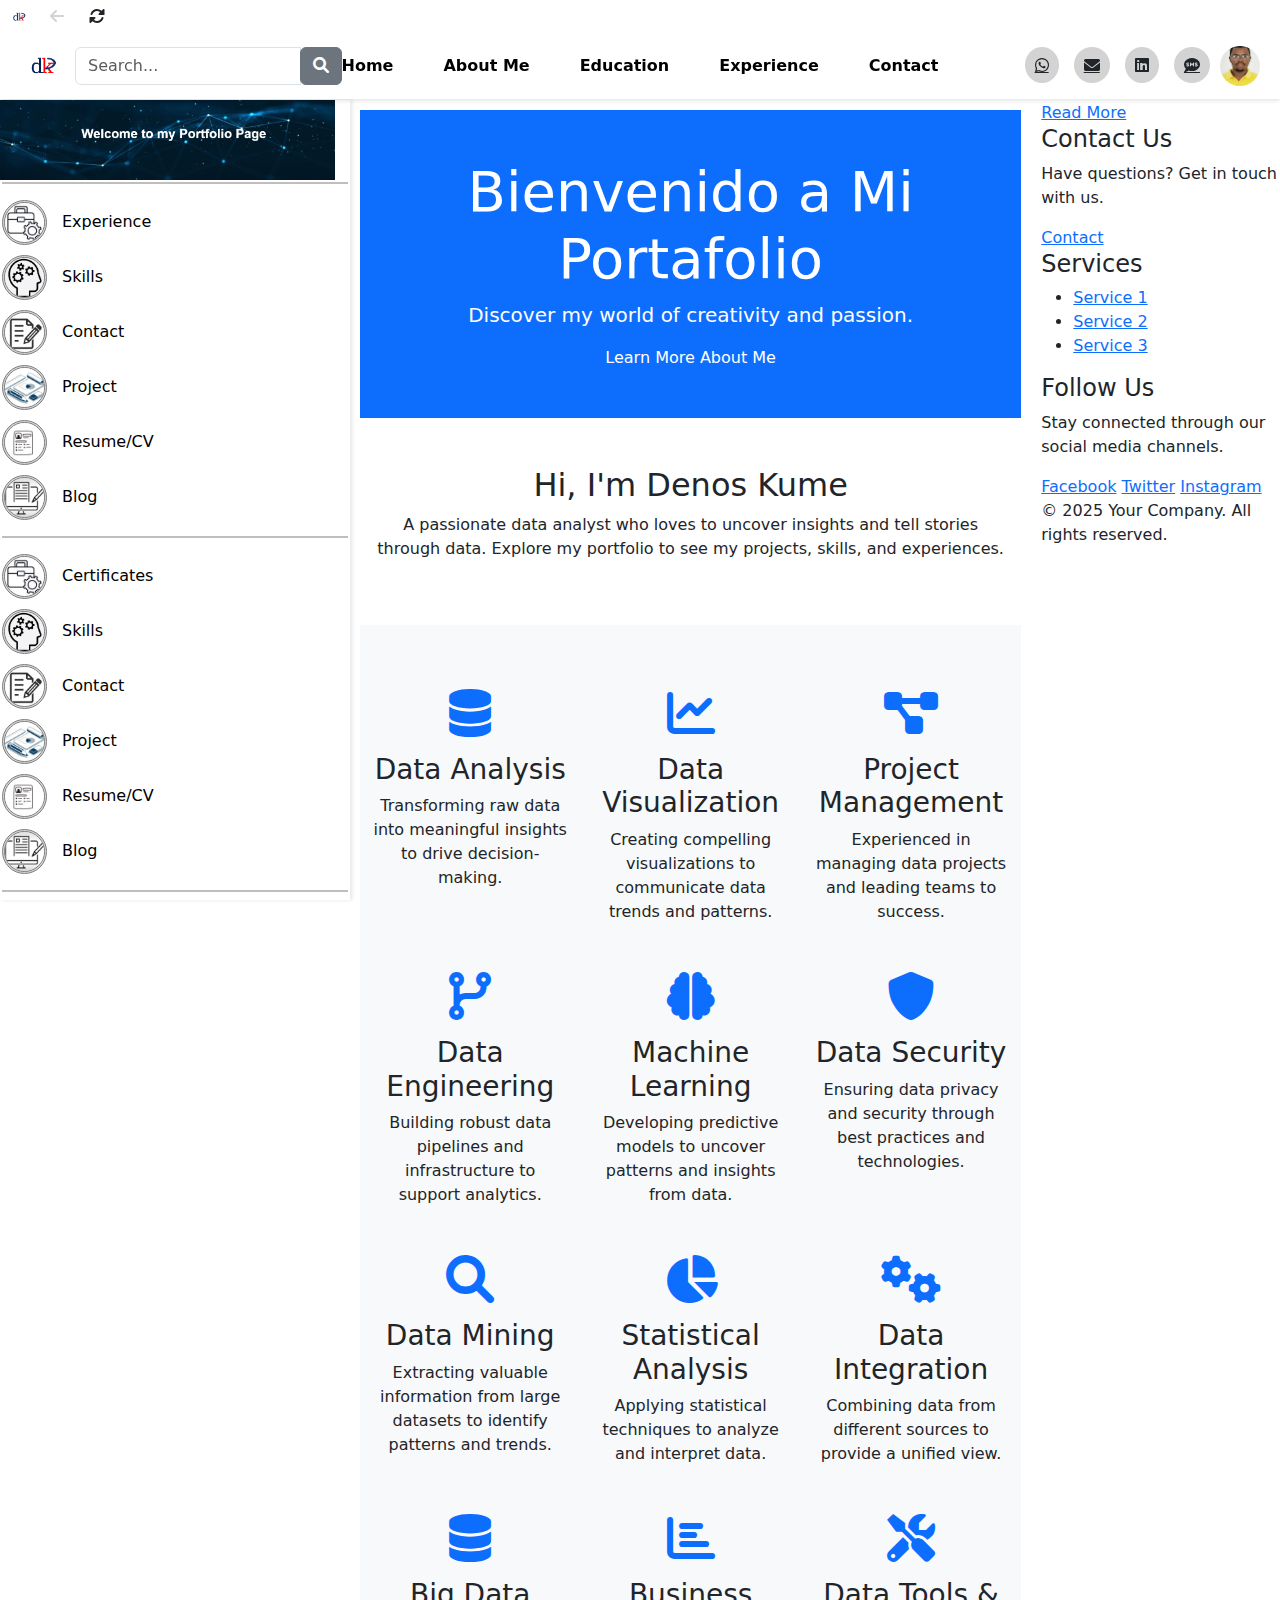
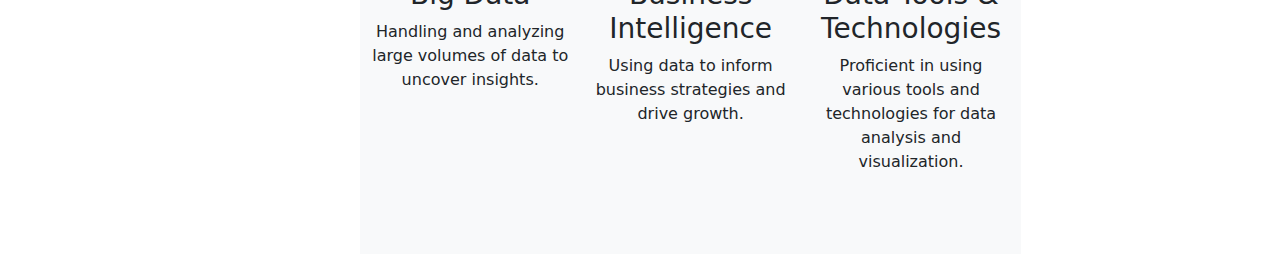
==== index.html @ 3d6cff97 "Update index.html" ====
<!DOCTYPE html>
<html lang="en">
<head>
    <meta charset="UTF-8">
    <meta name="viewport" content="width=device-width, initial-scale=1.0">
    <title>dedoole.com</title>
      <link rel="stylesheet" href="css/style.css">   
    <link href="https://cdn.jsdelivr.net/npm/bootstrap@5.3.0/dist/css/bootstrap.min.css" rel="stylesheet">
    <link href="https://cdnjs.cloudflare.com/ajax/libs/font-awesome/6.0.0-beta3/css/all.min.css" rel="stylesheet">
    <script src="https://cdn.jsdelivr.net/npm/bootstrap@5.3.0/dist/js/bootstrap.bundle.min.js"></script>
    <script src="https://code.jquery.com/jquery-3.5.1.min.js"></script>
    <script src="js/script.js" defer></script>
</head>
<body>
    <header>
        <div class="header-top">
            <img src="images/headerlogo.png" alt="Small Logo" height="20" class="hsmall-logo">
            <div class="icn">
                <i class="fas fa-arrow-left"></i>
                <i class="fas fa-sync-alt"></i>
            </div>
        </div>
        <div class="header-bottom">
            <div class="left">
                <img src="images/headerlogo.png" alt="Medium Logo" height="50" class="hmedium-logo">
                <div class="search-container ml-3">
                    <div class="input-group has-search">
                        <input type="text" class="form-control" placeholder="Search...">
                        <div class="input-group-append">
                            <button class="btn btn-secondary" type="button">
                                <i class="fa fa-search"></i>
                            </button>
                        </div>
                    </div>
                </div>
            </div>
            <div class="hbottom-nav">
               
                <a class="nav-link" href="html/home.html">Home</a>
                <a class="nav-link" href="html/about.html">About Me</a>
                <a class="nav-link" href="html/education">Education</a>
                <a class="nav-link" href="html/experience">Experience</a>
                <a class="nav-link" href="html/contact">Contact</a>
                
            </div>
            <div class="right social-icons">
                <a href="https://wa.me/your-number" class="fab fa-whatsapp"></a>
                <a href="mailto:your-email@gmail.com" class="fas fa-envelope"></a>
                <a href="https://www.linkedin.com/in/your-profile" class="fab fa-linkedin"></a>
                <a href="sms:your-number" class="fas fa-sms"></a>
                <img src="images/photo.jpg" alt="Profile Photo" height="30" class="hprofile-photo">
            </div>
        </div>
    </header>
    <nav>
        
        <div class="nav-banner"> 
            <h2>Banner Section</h2> 
            <img src="images/banner.png" alt="Banner Image" style="width: 100%; height: auto;"> 
        </div>

   <div class="nav-content">
    <hr style="height: 2px; background-color: black; margin 0 5px"> 
    <a class="nav-link" href="html/experience"><img src="images/experience-icon.png" alt="Experience Icon">Experience</a> 
    <a class="nav-link" href="html/skill.html"><img src="images/skills-icon.png" alt="Skills Icon">Skills</a> 
    <a class="nav-link" href="html/contactinfo.html"><img src="images/contact-icon.png" alt="Contact Icon">Contact</a> 
    <a class="nav-link" href="html/project.html"><img src="images/project-icon.png" alt="Project Icon">Project</a> 
    <a class="nav-link" href="html/resume.html"><img src="images/resume-icon.png" alt="Resume Icon">Resume/CV</a> 
    <a class="nav-link" href="html/blog.html"><img src="images/blog-icon.png" alt="Blog Icon">Blog</a> 
    <hr style="height: 2px; background-color: black"> 
     <a class="nav-link" href="html/certificate.html"><img src="images/experience-icon.png" alt="Experience Icon">Certificates</a> 
    <a class="nav-link" href="#"><img src="images/skills-icon.png" alt="Skills Icon">Skills</a> 
    <a class="nav-link" href="#"><img src="images/contact-icon.png" alt="Contact Icon">Contact</a> 
    <a class="nav-link" href="#"><img src="images/project-icon.png" alt="Project Icon">Project</a> 
    <a class="nav-link" href="#"><img src="images/resume-icon.png" alt="Resume Icon">Resume/CV</a> 
    <a class="nav-link" href="#"><img src="images/blog-icon.png" alt="Blog Icon">Blog</a> 
    <hr style="height: 2px; background-color: black">
    <a class="nav-link" href="#"><img src="images/experience-icon.png" alt="Experience Icon">Experience</a> 
    <a class="nav-link" href="#"><img src="images/skills-icon.png" alt="Skills Icon">Skills</a> 
    <a class="nav-link" href="#"><img src="images/contact-icon.png" alt="Contact Icon">Contact</a> 
    <a class="nav-link" href="#"><img src="images/project-icon.png" alt="Project Icon">Project</a> 
    <a class="nav-link" href="#"><img src="images/resume-icon.png" alt="Resume Icon">Resume/CV</a> 
    <a class="nav-link" href="#"><img src="images/blog-icon.png" alt="Blog Icon">Blog</a> 
    <hr style="height: 2px; background-color: black; margin: 5px 0">
       <div class="tcs">
         <a class="nav-link" href="html/privacy.html"><img src="images/resume-icon.png" alt="Resume Icon">Privacy</a> 
         <a class="nav-link" href="#"><img src="images/blog-icon.png" alt="Blog Icon">Terms & conditions</a>    
       </div>
   </div>
    </nav>
    <main>
        <h1>Welcome to My Website</h1>
        <p>This is where the dynamic content will be loaded.</p>
    </main>


<footer>
  <div class="footer-container">
    <div class="footer-section">
      <h4>About Us</h4>
      <p>Learn more about our company and our mission.</p>
      <a href="/about">Read More</a>
    </div>
    <div class="footer-section">
      <h4>Contact Us</h4>
      <p>Have questions? Get in touch with us.</p>
      <a href="/contact">Contact</a>
    </div>
    <div class="footer-section">
      <h4>Services</h4>
      <ul>
        <li><a href="/services/service1">Service 1</a></li>
        <li><a href="/services/service2">Service 2</a></li>
        <li><a href="/services/service3">Service 3</a></li>
      </ul>
    </div>
    <div class="footer-section">
      <h4>Follow Us</h4>
      <p>Stay connected through our social media channels.</p>
      <a href="https://facebook.com">Facebook</a>
      <a href="https://twitter.com">Twitter</a>
      <a href="https://instagram.com">Instagram</a>
    </div>
  </div>
  <div class="footer-bottom">
    <p>&copy; 2025 Your Company. All rights reserved.</p>
  </div>
</footer>

</body>
</html>
---- css/style.css ----
body {
            display: flex;
            margin: 0;
            font-family: Arial, sans-serif;
            background-color: lightgrey;
        }
        header {
            position: fixed;
            width: 100%;
            height: 99px;
            background-color: white;
            box-shadow: 0 2px 4px rgba(0, 0, 0, 0.1);
            z-index: 1000;
        }
        .header-top {
            display: flex;
            align-items: center;
            justify-content: space-between;
            padding:  5px 5px 0 0;
        }

        .header-bottom{
            display: flex;
            align-items: center;
            justify-content: space-between;
            padding:  5px 5px 10 5;
            margin-top: 15px;


        }
        .header-top {
            justify-content: flex-start;

        }

        .header-top i:first-child { 
            margin-right: 20px; 
            color: lightgrey;
        }

        .header-bottom {
            justify-content: center;
        }
        .header-bottom .left, .header-bottom .right {
            position: absolute;
        }
        .header-bottom .left {
            left: 25px;
            display: flex;
            align-items: center;
        }
        .header-bottom .right {
            right: 20px;
        }
        .header-bottom a {
            margin: 0 10px;
        }

        .hbottom-nav {
            display: flex;
            align-items: center;
        }


        .hbottom-nav a {

            color: black; 
            text-decoration: none; 
            margin: 0 10px; 
            font-weight: bold; 
            background-color: white; 
            padding: 10px 15px; 
            border-radius: 50px; 
            position: relative;
            overflow: hidden;


        }
        
        .hbottom-nav a:hover {
            color: white;
            background-color: lightgray; 
            
        }

        nav {
            position: fixed;
            top: 100px;
            left: 0;
            width: 350px;
            height: calc(100% - 100px);
            background-color: white;
            color: black;
            padding: 2px;
            box-shadow: 2px 0 4px rgba(0, 0, 0, 0.1);
            overflow-y: auto;
            
        }

        .nav-banner { 
            position: fixed; 
            top: 54px; 
            left: 0; 
            width: 350px; 
            color: white; 
            padding: 0 15px 0 0; 
            z-index: 1001; /* Fixed banner section */ 

        }

        .nav-content { 
            margin-top: 80px; 
            
        }

        nav a {
            color: black;
            text-decoration: none;
            display: block;
            margin: 0 0 10px  ;
        }

        nav a img { 
            color: inherit;
            margin-right: 15px; 
            width: 45px; 
            height: 45px; 
            object-fit: cover; 
            border-radius: 50px;
            border: 3px double grey;
            background-color: lightgrey;
        }


        nav a:hover, nav a img:hover {
            background-color: lightgrey;
        }


        main {
            
            margin-top: 90px;
            margin-left: 340px;
            padding: 20px;
            flex-grow: 1;
        }
        .social-icons a {
            color: inherit;
            margin: 0 5px;
            background-color: lightgrey; 
            border-radius: 50%; 
            padding: 10px; 
            display: inline-block;
        }
        .hsmall-logo { 
            border-radius: 50%; 
            width: 20px; 
            height: 20px; 
            object-fit: cover; 
            margin-right: 20px;
            margin-left: 10px;
        } 

        .hmedium-logo { 
            border-radius: 50%; 
            width: 40px; 
            height: 40px; 
            object-fit: cover; 
            margin-right: 10px;
        } 

        .hprofile-photo { 
            border-radius: 50%; 
            width: 40px; 
            height: 40px; 
            object-fit: cover;

        }


/* ABOUTB STYLE TEST1 * /
 
.about-banner {
    top: 0 px;
    width: 100%;
    height: 100px;
   /* background-image: url('banner.png'); /* Replace with the URL of the banner image */
    background-size: cover;
    background-position: center;
    background-color: blue;
    position: relative;
    z-index: 500; 
}
.about-photo {
    width: 100px;
    height: 100px;
    border-radius: 50%;
    border: 2px solid white;
    position: absolute;
    bottom: -75px;
    left: 20px;
    background-image: url([data-uri]); 
    background-size: cover;
    background-position: center;
}
.about-content {
    display: flex;
    padding: 20px;
    gap: 20px; /* Added space between the containers */
    margin-top: 10px;
}
.aboutleft-container {
    flex: 1;
    padding: 20px; 
    margin-right: -25px;
    box-sizing: border-box;
    border-radius: 10px 0 10px 10px;
    border: 2px solid white; /* Changed border to white */
    background-color: #f3f5f5; /* Set background color to white */
}
.aboutright-container {
    flex: 1;
    padding: 20px;
    margin-left: -25px;
    box-sizing: border-box;
    border-radius: 0 10px 10px 10px;
    border: 2px solid white; /* Changed border to white */
    background-color: #f3f5f5; /* Set background color to white */
}
.aboutcontact-info {
    display: flex;
    justify-content: space-between;
}
.aboutcontact-info span {
    margin-right: 10px; /* Added margin between spans */
}

/* END OF ABOUTB STYLE TEST1 * /




/* Start Experience Section style */

.experience-container { 
    max-width: 100%; 
    width: 100%; 
    display: flex; 
    gap: 20px; 
    padding: 2px; 
    justify-content: center; /* Center horizontally */
    align-items: center; /* Center vertically */
}

.experience-section {
    width: 100%;
    background-color: white; /* White background for experience section */ 
    color: black; /* Text color for better contrast */ 
    padding: 20px;
    border-radius: 10px;
}

.company-logo {
    float: left;
    margin-right: 20px;
    width: 50px; /* Fixed width */
    height: 50px; /* Fixed height */
    border-radius: 5px; /* Rounded corners */
    object-fit: cover; /* Ensures the image covers the area */
}

.experience {
    margin-bottom: 20px;
}

.experience h3, .experience p {
    margin: 0; /* Remove margins */
    text-align: justify; /* Justify the text */
}

h2 {
    margin-top: 0px;
    margin-bottom: 20px;
}

.description-line {
    margin-top: 20px;
    margin-left: 70px;
    display: flex;
    text-align: justify;
    justify-content: space-between;
    align-items: center;
}

.description-full {
    display: none;   
}

.see-more {
    color: black; /* Default color */
    cursor: pointer;
}

.see-more:hover {
    color: blue; /* Color on hover */
}
/* End Experience Section style */   


/* Start Resume/CV Style */
.section {
    padding: 0; /* Remove padding to eliminate gaps */
    width: 100%;
}

.top-section {
    max-width: 100%;
    border: 2px solid #ccc;
    background-color: #fff;
    
}

.middle-section {
    border: 2px solid #ccc;
    background-color: #fff;
    margin-top: -1px; /* Ensure no gap between sections */
}

.group-top,
.group-middle,
.group-right {
    padding: 20px 0; /* Remove padding to eliminate gaps */
    border-radius: 0; /* Remove border radius to eliminate gaps */
    background-color: #fff;
}

.group-top h2,
.group-middle h2,
.group-right h2 {
    font-size: 24px;
    margin-bottom: 10px;
    color: #333;
    background-color: #ced4da;
}

.group-top h2:hover, 
.group-middle h2:hover, 
.group-right h2:hover { 
    color:#f8f9fa;
}

.group-top p,
.group-middle ul,
.group-right ul {
    font-size: 16px;
    color: #666;
}

hr {
    border: 0;
    height: 1px;
    background: #ccc;
    margin: 0; /* Remove margin to eliminate gaps */
}

@media (max-width: 768px) {
    .middle-sections .col-md-8, .middle-sections .col-md-4 {
        flex: 0 0 100%;
        max-width: 100%;
    }
}


/* Print Styles */
@media print {
    body * {
        visibility: hidden;
    }

    #cv, #cv * {
        visibility: visible;
    }

    #cv {
        position: absolute;
        left: 0;
        top: 0;
        width: 29.7cm; 
        height: 42cm; 
        padding: 5mm; /* Padding for print */
        box-sizing: border-box;
    }

    .print-button {
        display: none;
    }

    .group-top, .group-middle, .group-right {
        page-break-inside: avoid; 
    }


.group-top h2, 
.group-middle h2, 
.group-right h2 { 
    background-color: #ced4da; 
  } 
}

/* End Resume/CV Style */


/* Start Form Style */
        
        .form-container {
            width:60%;
            /*margin-left: 350px;*/
            border-radius: 30px;
            padding: 15px;
            background-color: white;
            align-items: center;
            
        }
        .form-container h2 {
            text-align: center;
            margin-bottom: 30px;
        }
        .form-group label {
            font-weight: bold;
        }
        .btn-clear {
            background-color: #dc3545;
            border-color: #dc3545;
            color: red;
        }
        .btn-clear:hover {
            background-color: #c82333;
            border-color: #bd2130;
        }
        .btn-send {
            background-color: #28a745;
            border-color: #28a745;
            color: green;
        }
        .btn-send:hover {
            background-color: #218838;
            border-color: #1e7e34;
        }
        .scrolling-text {
            width: 100%;
            overflow: hidden;
            white-space: nowrap;
            box-sizing: border-box;
        }
        .scrolling-text p {
            display: inline-block;
            padding-left: 100%;
            animation: scroll 20s linear infinite;
            background-color: #ced4da; /* Default background color */
       }

@keyframes scroll {
    0% {
        transform: translate(0, 0);
    }
    100% {
        transform: translate(-100%, 0);
    }
}

        }
         
        @keyframes scroll {
            0% {
                transform: translate(0, 0);
            }
            100% {
                transform: translate(-100%, 0);
            }
        }

/* End Form Style */


/* Start Certificate Style */
.certificate-grid {
    display: grid;
    grid-template-columns: repeat(2, 1fr); /* 2x2 grid layout */
    gap: 20px;
}

.certificate {
    background-color: #fff;
    border: 1px solid #ddd;
    border-radius: 5px;
    padding: 20px;
    text-align: center;
    box-shadow: 0 2px 4px rgba(0, 0, 0, 0.1);
}

.certificate img {
    max-width: 100%;
    height: auto;
    border-bottom: 1px solid #ddd;
    margin-bottom: 10px;
}

.certificate h3 {
    margin: 10px 0;
    font-size: 18px;
}

.certificate p {
    margin: 5px 0;
    color: #555;
}

.date-credential-download {
    display: flex;
    justify-content: space-between;
    align-items: center;
    margin-top: 10px;
}

.certificate button {
    background-color: #007bff;
    color: #fff;
    border: none;
    padding: 10px 20px;
    border-radius: 5px;
    cursor: pointer;
}

.certificate button i {
    vertical-align: middle;
}

.certificate button:hover {
    background-color: #0056b3;
}


/* End Certificate Style */


/* Start privacy Style */

.privacy {
    font-family: Arial, sans-serif;
    color: #fff; 
    background-color: #000; 
    padding: 20px;
    border-radius: 8px;
    margin: 20px auto;   
}

.privacy p, .privacy ul {
    margin-bottom: 20px;
}

.privacy ul {
    list-style: disc;
    padding-left: 20px;
}

.privacy a {
    color: #77aaff; /* Lighter color for links */
    text-decoration: none;
}

.privacy a:hover {
    text-decoration: underline;
}

/*End Privacy Style * /
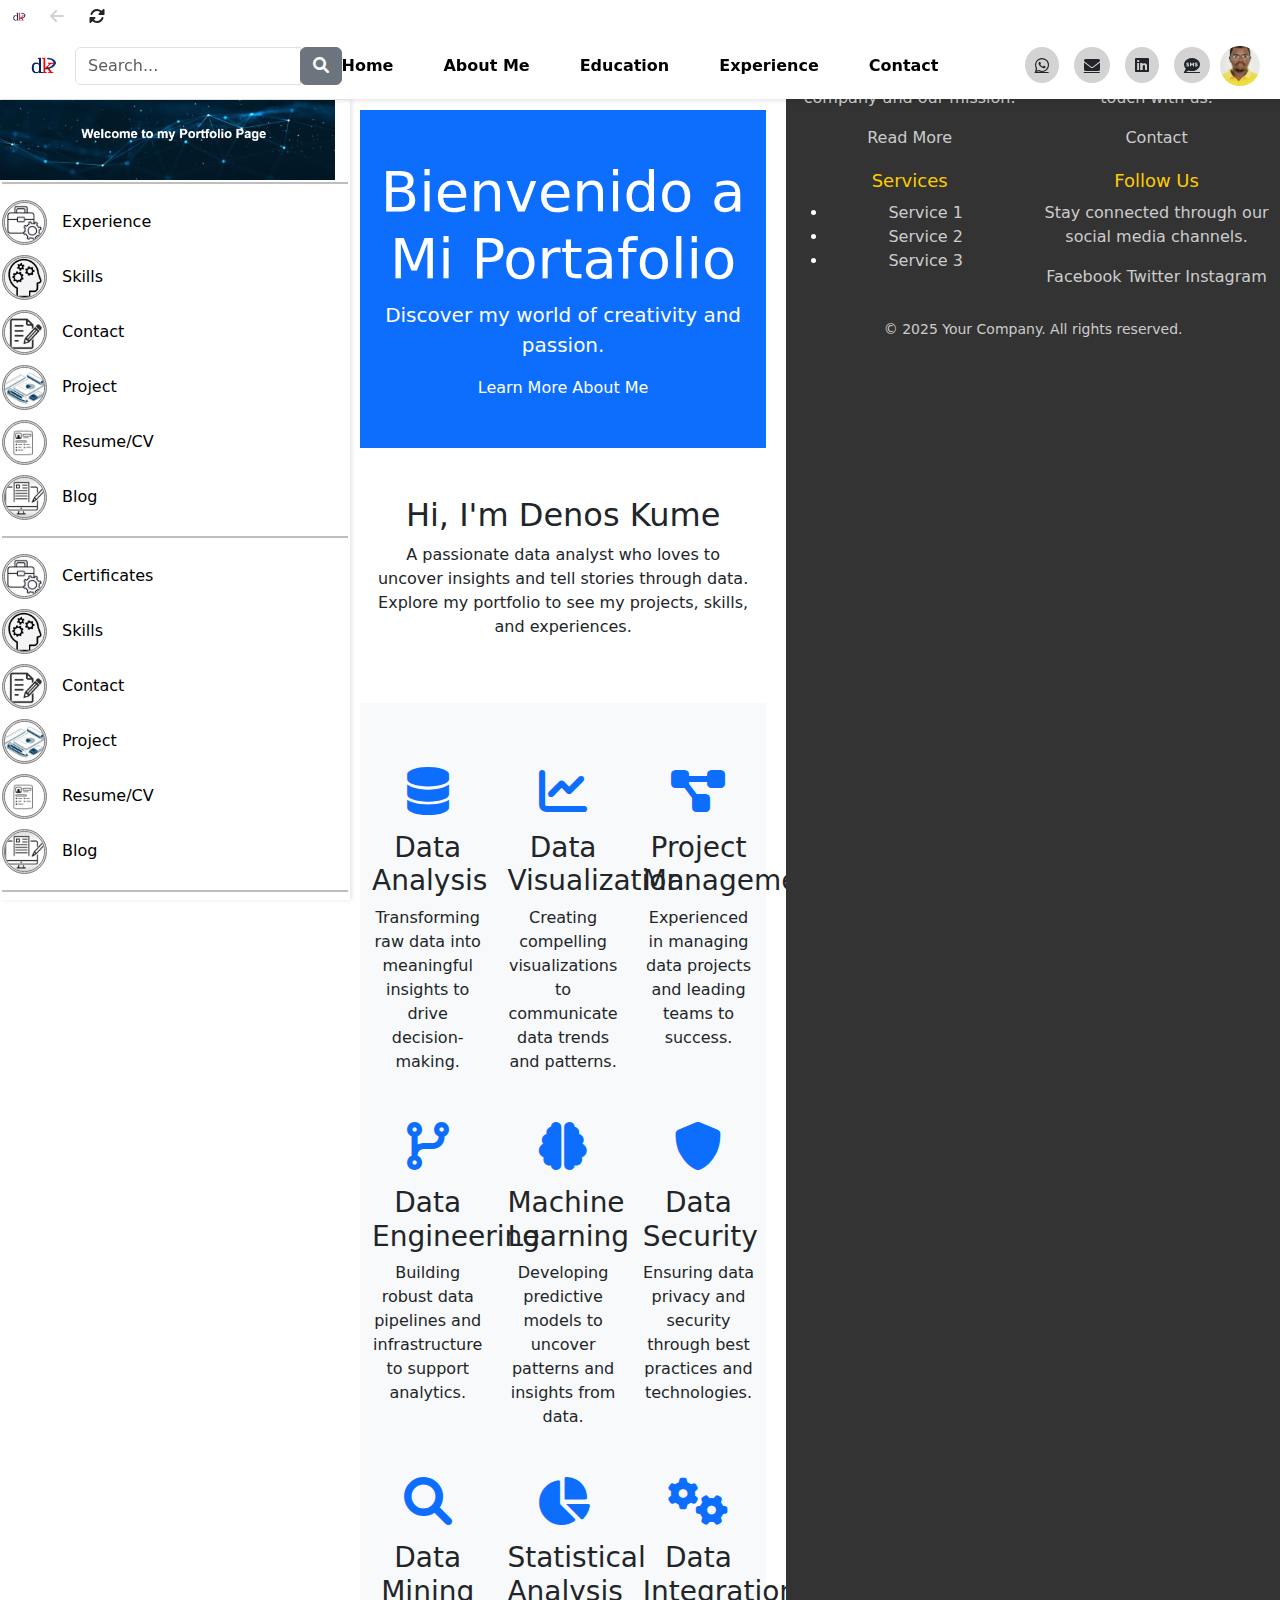
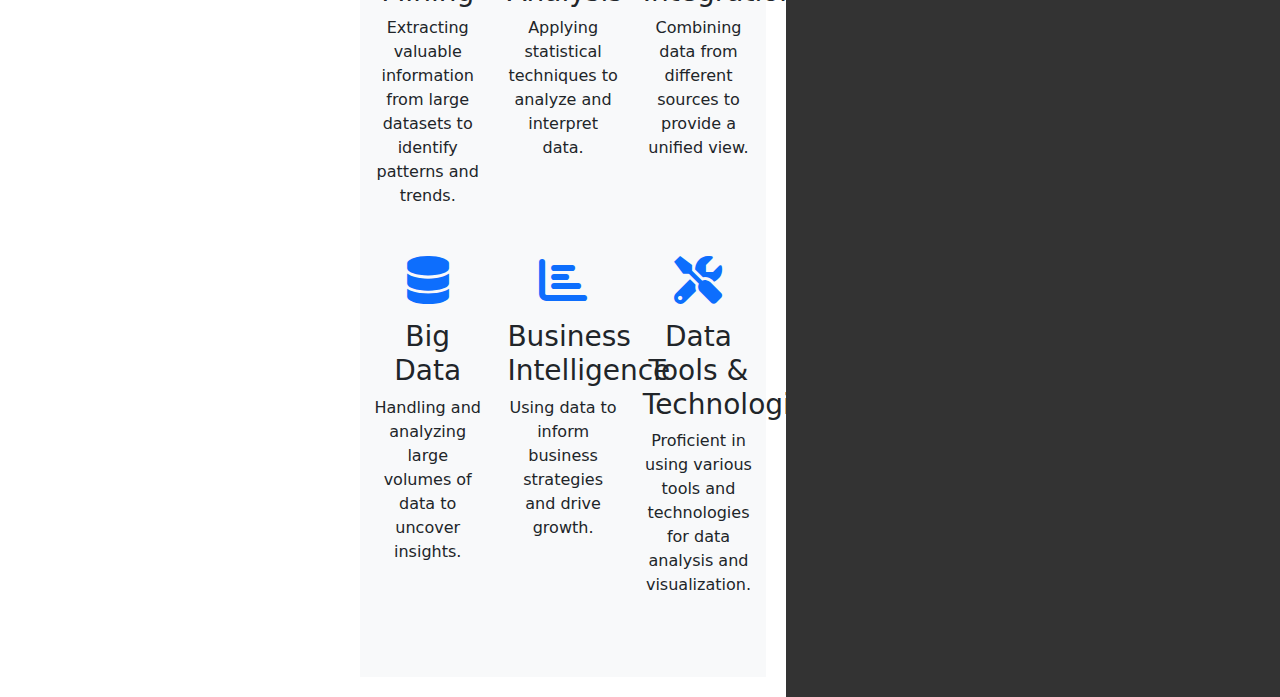
==== commit 4446a6bb: "Update index.html" ====
--- a/index.html
+++ b/index.html
@@ -9,7 +9,7 @@
     <link href="https://cdnjs.cloudflare.com/ajax/libs/font-awesome/6.0.0-beta3/css/all.min.css" rel="stylesheet">
     <script src="https://cdn.jsdelivr.net/npm/bootstrap@5.3.0/dist/js/bootstrap.bundle.min.js"></script>
     <script src="https://code.jquery.com/jquery-3.5.1.min.js"></script>
-    <script src="js/script.js" defer></script>
+   
 </head>
 <body>
     <header>
@@ -126,6 +126,8 @@
     <p>&copy; 2025 Your Company. All rights reserved.</p>
   </div>
 </footer>
-
+    
+ <script src="js/script.js" defer></script>
 </body>
+    
 </html>
--- a/css/style.css
+++ b/css/style.css
@@ -573,3 +573,49 @@
 }
 
 /*End Privacy Style * /
+
+
+
+/*  Start Footer Style */
+
+footer {
+  background-color: #333;
+  color: #fff;
+  padding: 20px 0;
+  text-align: center;
+}
+
+.footer-container {
+  display: flex;
+  justify-content: space-around;
+  flex-wrap: wrap;
+}
+
+.footer-section {
+  flex: 1;
+  margin: 10px;
+  min-width: 200px;
+}
+
+.footer-section h4 {
+  margin-bottom: 10px;
+  font-size: 18px;
+  color: #ffcc00;
+}
+
+.footer-section p, .footer-section a {
+  color: #ccc;
+  text-decoration: none;
+}
+
+.footer-section a:hover {
+  color: #ffcc00;
+}
+
+.footer-bottom {
+  margin-top: 20px;
+  font-size: 14px;
+  color: #ccc;
+}
+
+/* End Footer Style */
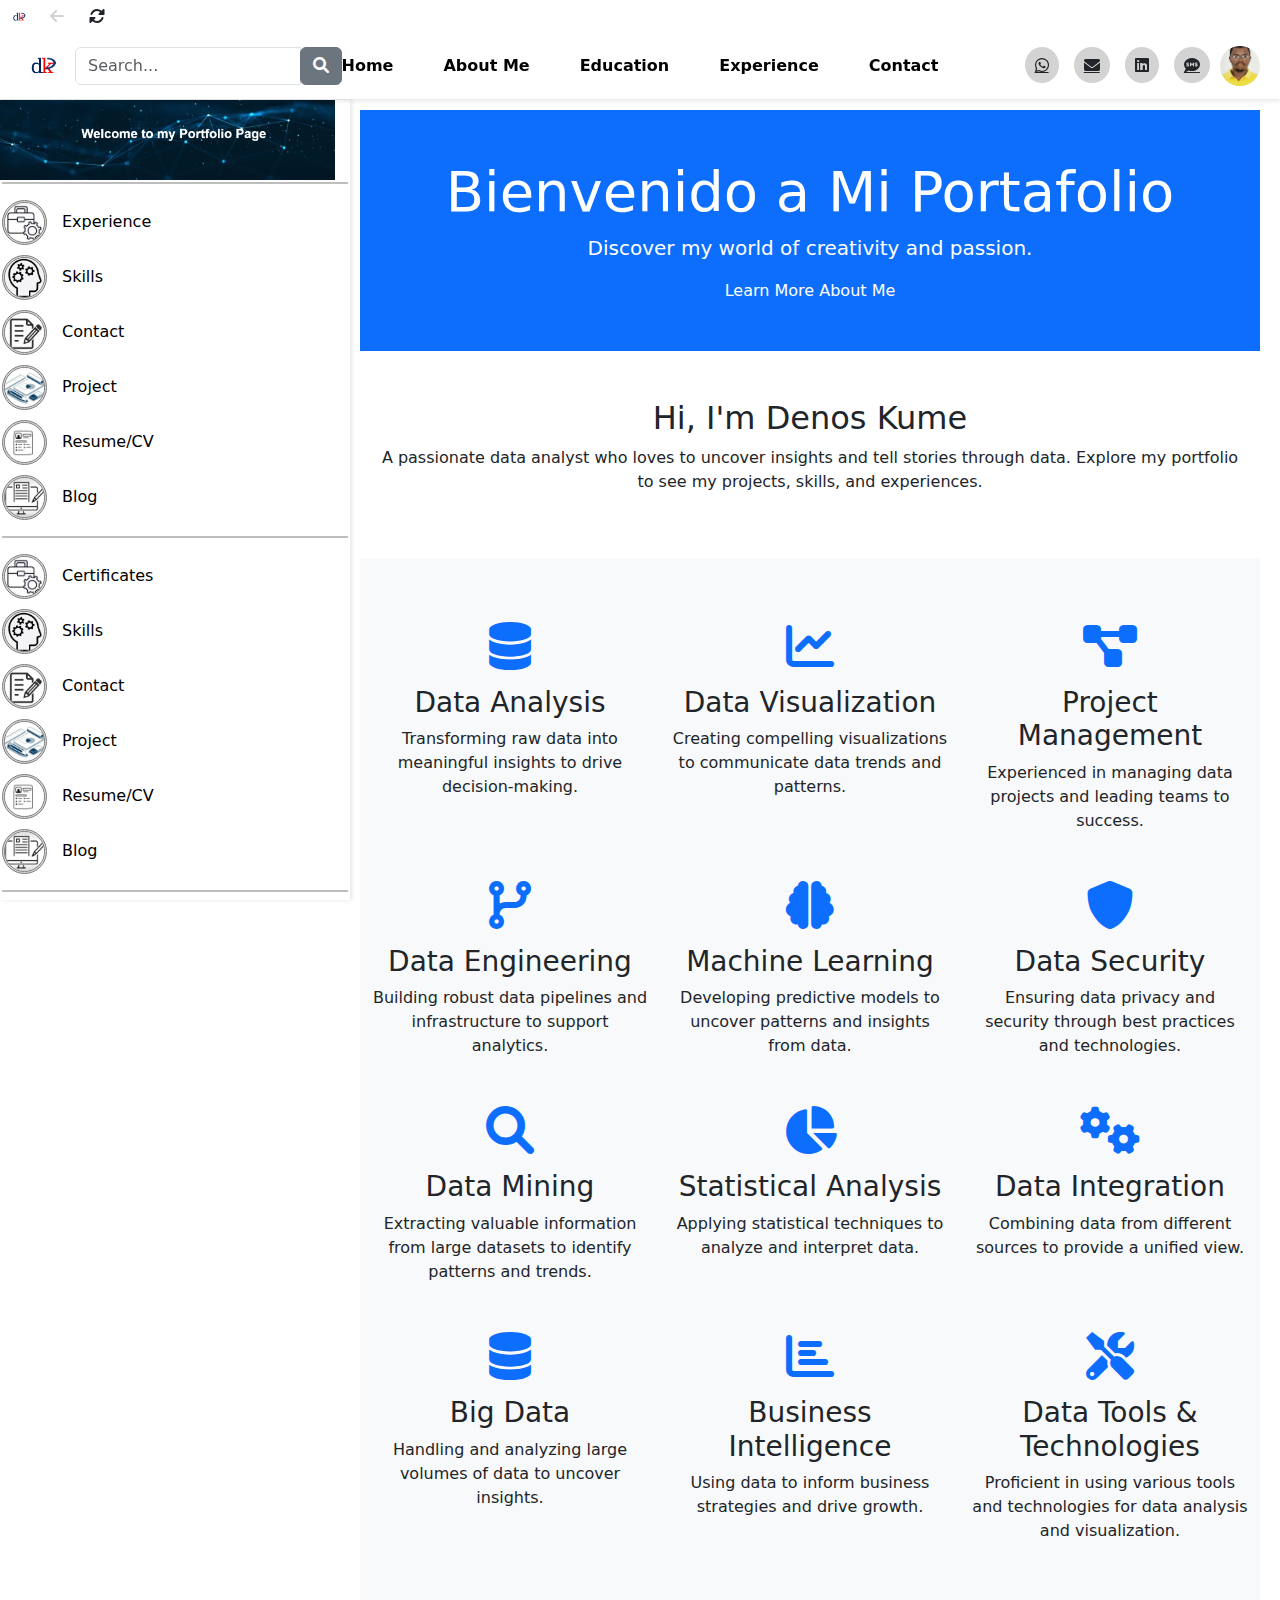
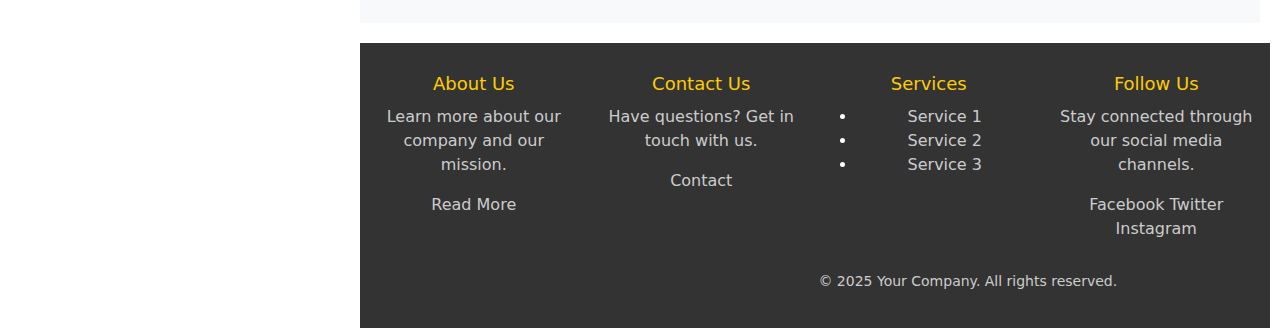
==== commit e7b44aa4: "Update index.html" ====
--- a/index.html
+++ b/index.html
@@ -122,6 +122,7 @@
       <a href="https://instagram.com">Instagram</a>
     </div>
   </div>
+   <hr style="height: 2px; background-color: black; margin: 5px 0">
   <div class="footer-bottom">
     <p>&copy; 2025 Your Company. All rights reserved.</p>
   </div>
--- a/css/style.css
+++ b/css/style.css
@@ -1,8 +1,10 @@
- body {
-            display: flex;
-            margin: 0;
-            font-family: Arial, sans-serif;
-            background-color: lightgrey;
+ body {     
+  display: flex; 
+  flex-direction: column; 
+  margin: 0; 
+  font-family: Arial, sans-serif;
+  background-color: lightgrey; 
+  min-height: 100vh;
         }
         header {
             position: fixed;
@@ -144,6 +146,57 @@
             padding: 20px;
             flex-grow: 1;
         }
+         
+/* Start Footer style */
+footer {
+    background-color: #333;
+    color: #fff;
+    padding: 20px 0;
+    text-align: center;
+    width: calc(100% - 370px);
+    margin-left: 360px;
+    margin-right: 10px;
+    display: flex;
+    justify-content: space-around;
+    flex-wrap: wrap;
+    position: relative;
+    bottom: 0;
+}
+
+.footer-container {
+    display: flex;
+    justify-content: space-around;
+    flex-wrap: wrap;
+}
+
+.footer-section {
+    flex: 1;
+    margin: 10px;
+    min-width: 200px;
+}
+
+.footer-section h4 {
+    margin-bottom: 10px;
+    font-size: 18px;
+    color: #ffcc00;
+}
+
+.footer-section p, .footer-section a {
+    color: #ccc;
+    text-decoration: none;
+}
+
+.footer-section a:hover {
+    color: #ffcc00;
+}
+
+.footer-bottom {
+    margin-top: 20px;
+    font-size: 14px;
+    color: #ccc;
+}
+/* End Footer style */
+
         .social-icons a {
             color: inherit;
             margin: 0 5px;
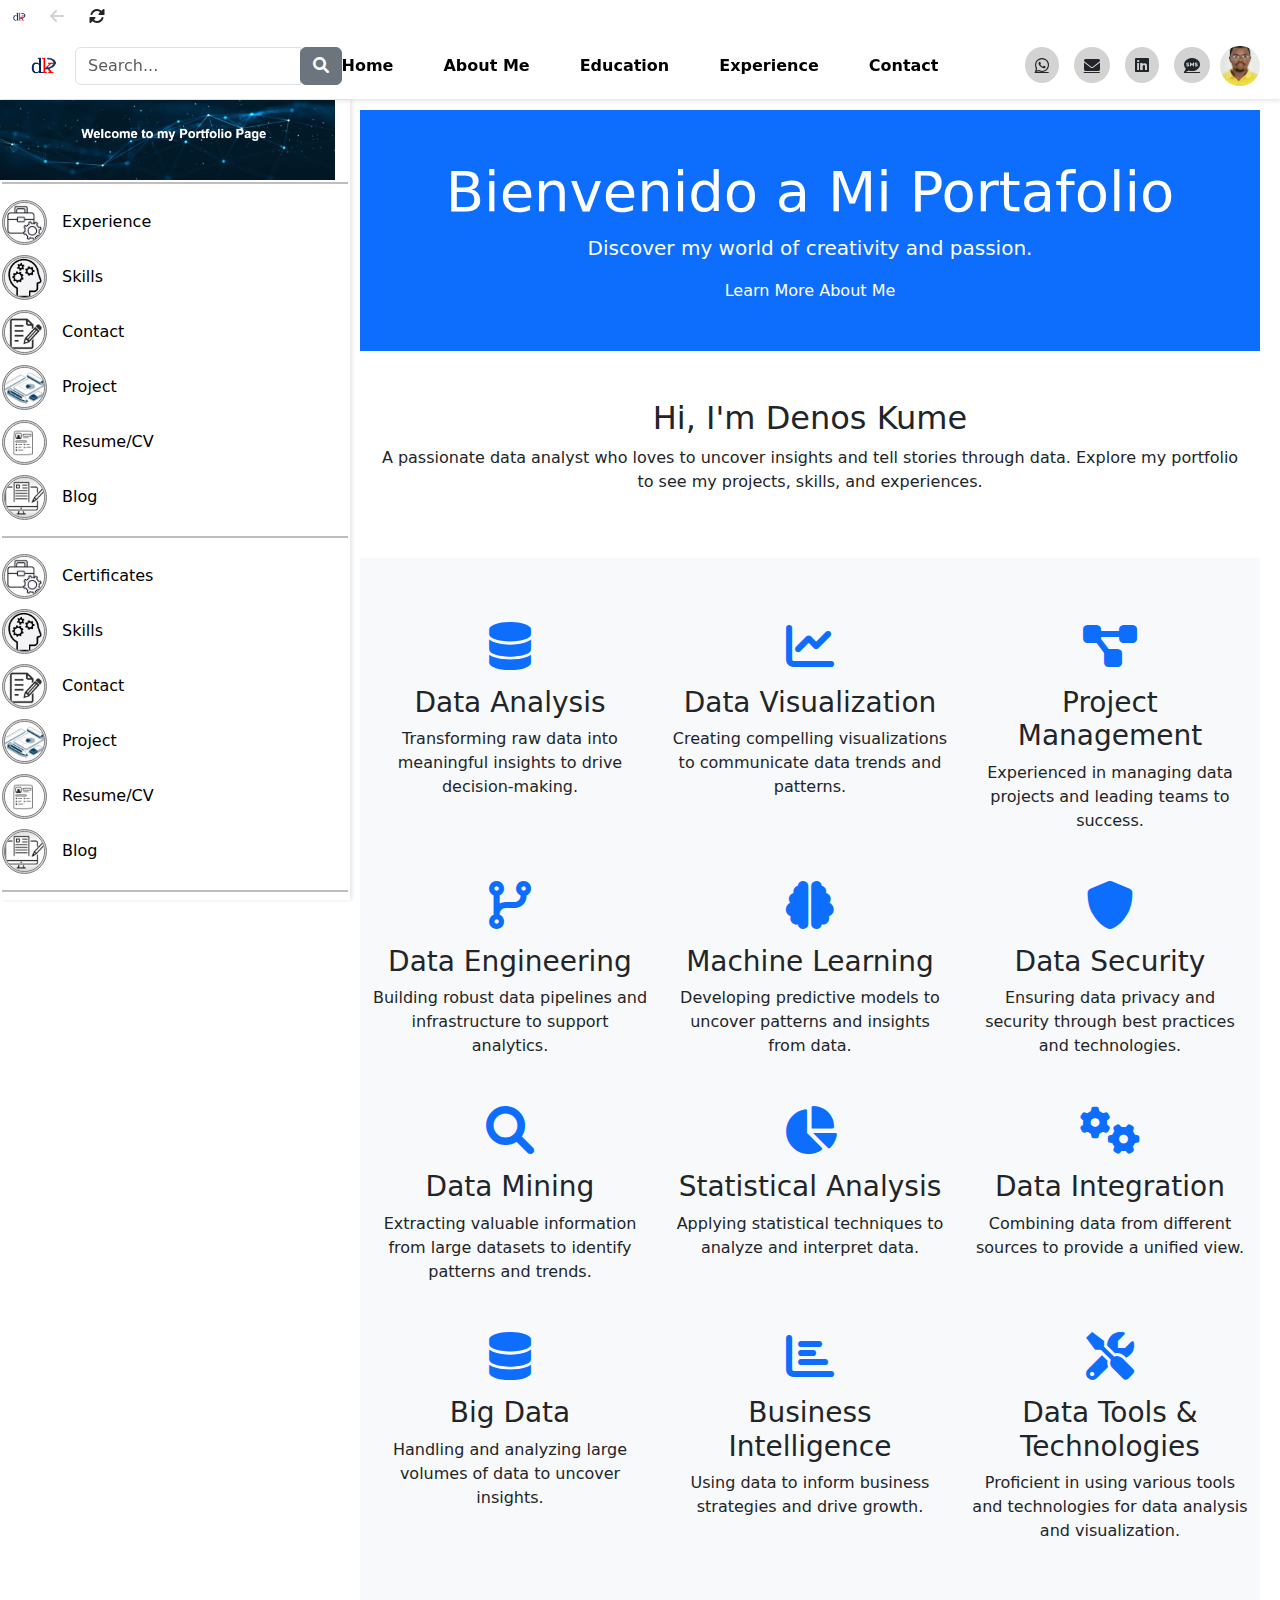
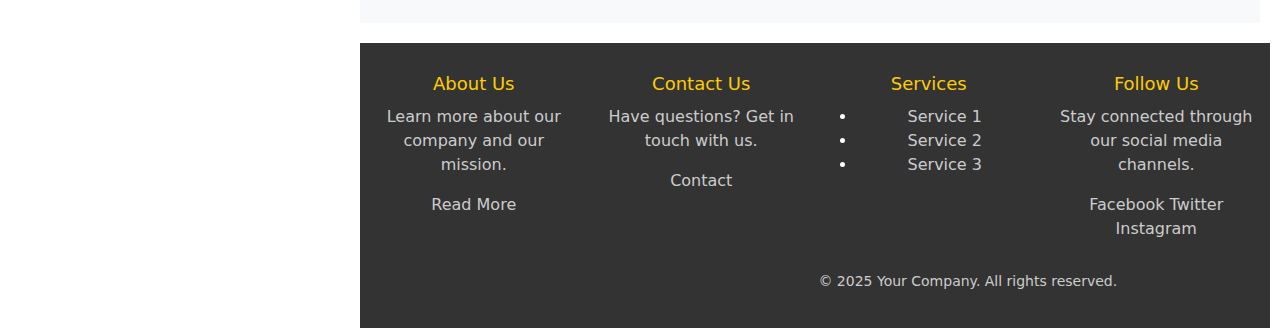
==== commit cf421c9c: "Update index.html" ====
--- a/index.html
+++ b/index.html
@@ -122,7 +122,7 @@
       <a href="https://instagram.com">Instagram</a>
     </div>
   </div>
-   <hr style="height: 2px; background-color: black; margin: 5px 0">
+   <hr style="height: 2px; background-color: white; margin: 5px 0">
   <div class="footer-bottom">
     <p>&copy; 2025 Your Company. All rights reserved.</p>
   </div>
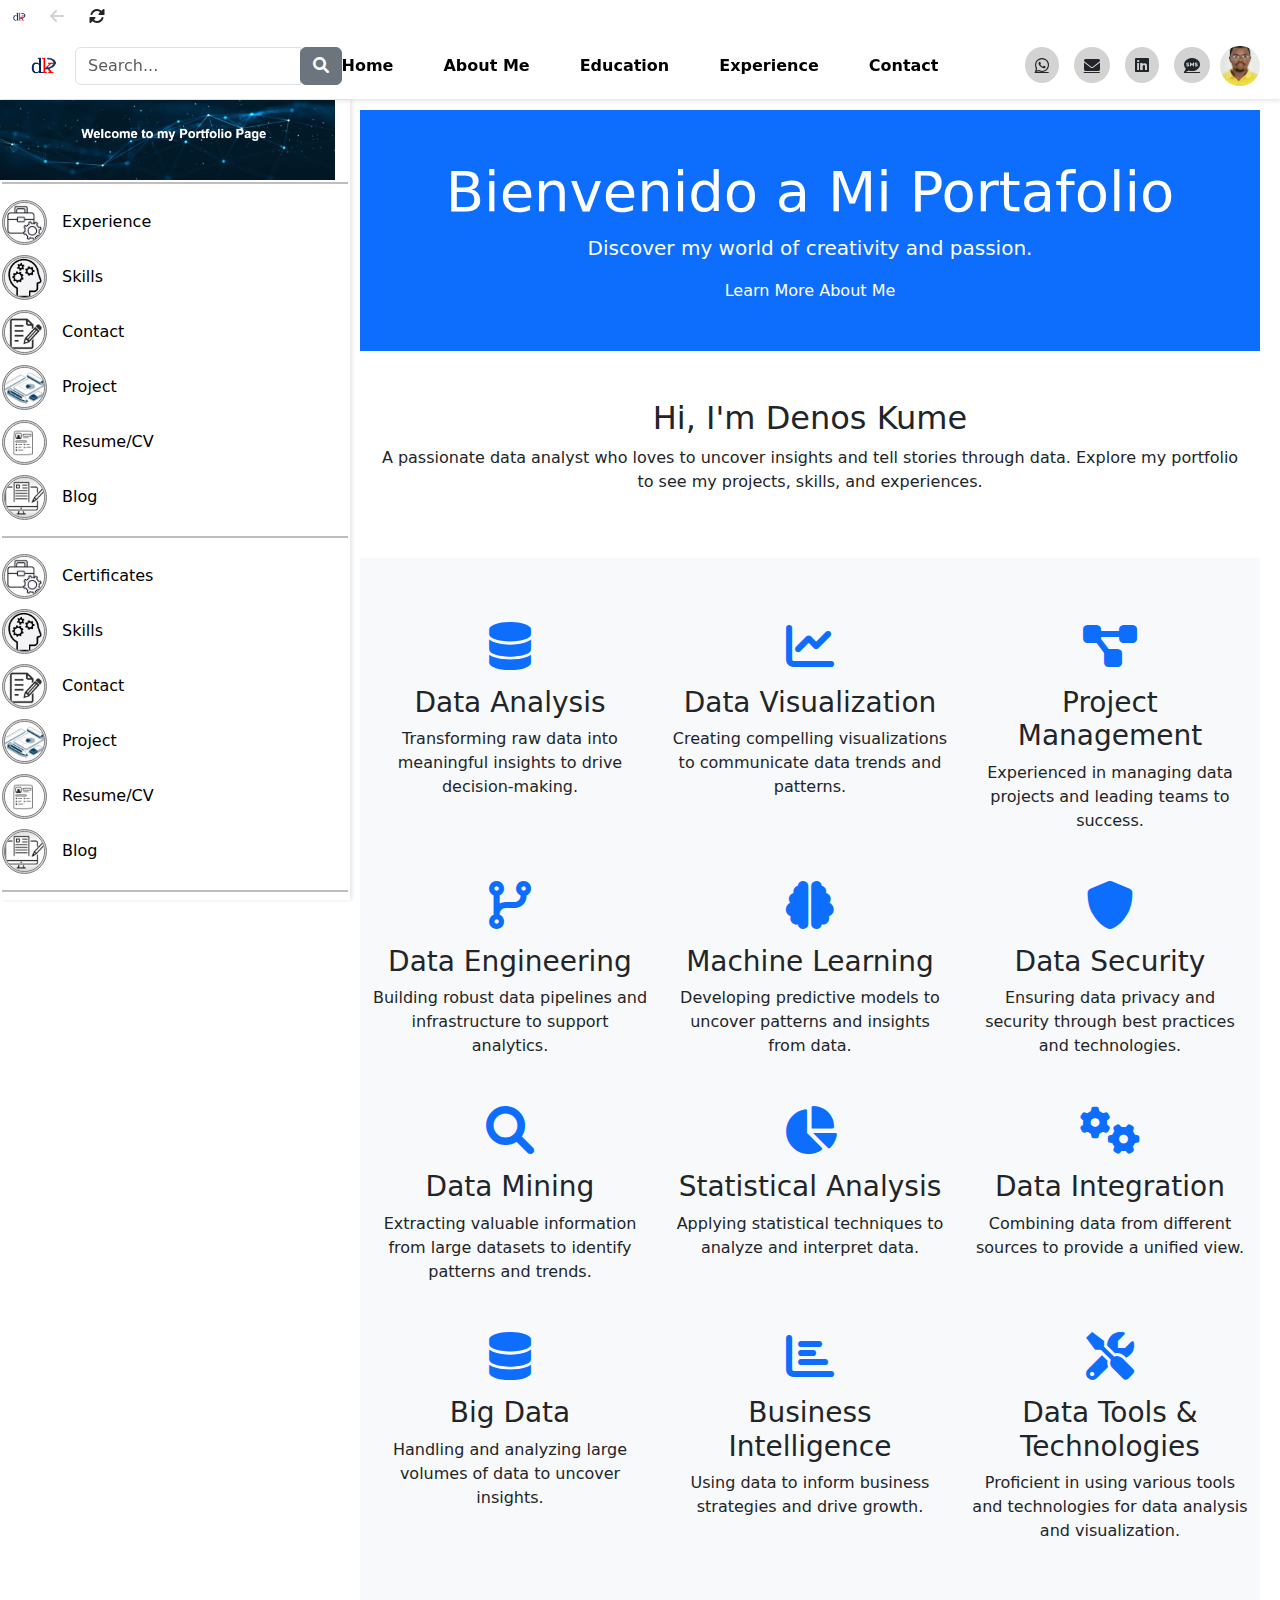
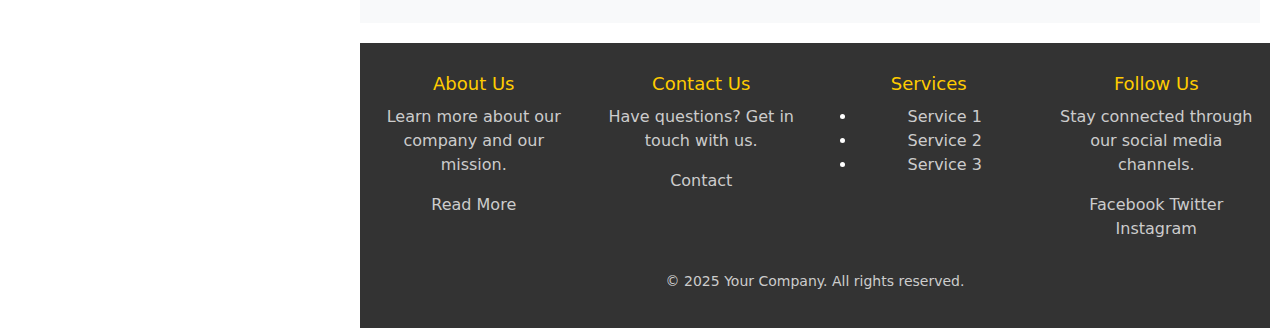
==== commit 2c594294: "Update index.html" ====
--- a/index.html
+++ b/index.html
@@ -122,7 +122,7 @@
       <a href="https://instagram.com">Instagram</a>
     </div>
   </div>
-   <hr style="height: 2px; background-color: white; margin: 5px 0">
+    
   <div class="footer-bottom">
     <p>&copy; 2025 Your Company. All rights reserved.</p>
   </div>
--- a/css/style.css
+++ b/css/style.css
@@ -194,6 +194,7 @@
     margin-top: 20px;
     font-size: 14px;
     color: #ccc;
+    margin-right:50;
 }
 /* End Footer style */
 
@@ -231,13 +232,13 @@
         }
 
 
-/* ABOUTB STYLE TEST1 * /
+/* ABOUTB STYLE TEST1 */
  
 .about-banner {
     top: 0 px;
     width: 100%;
     height: 100px;
-   /* background-image: url('banner.png'); /* Replace with the URL of the banner image */
+   /* background-image: url('banner.png'); */
     background-size: cover;
     background-position: center;
     background-color: blue;
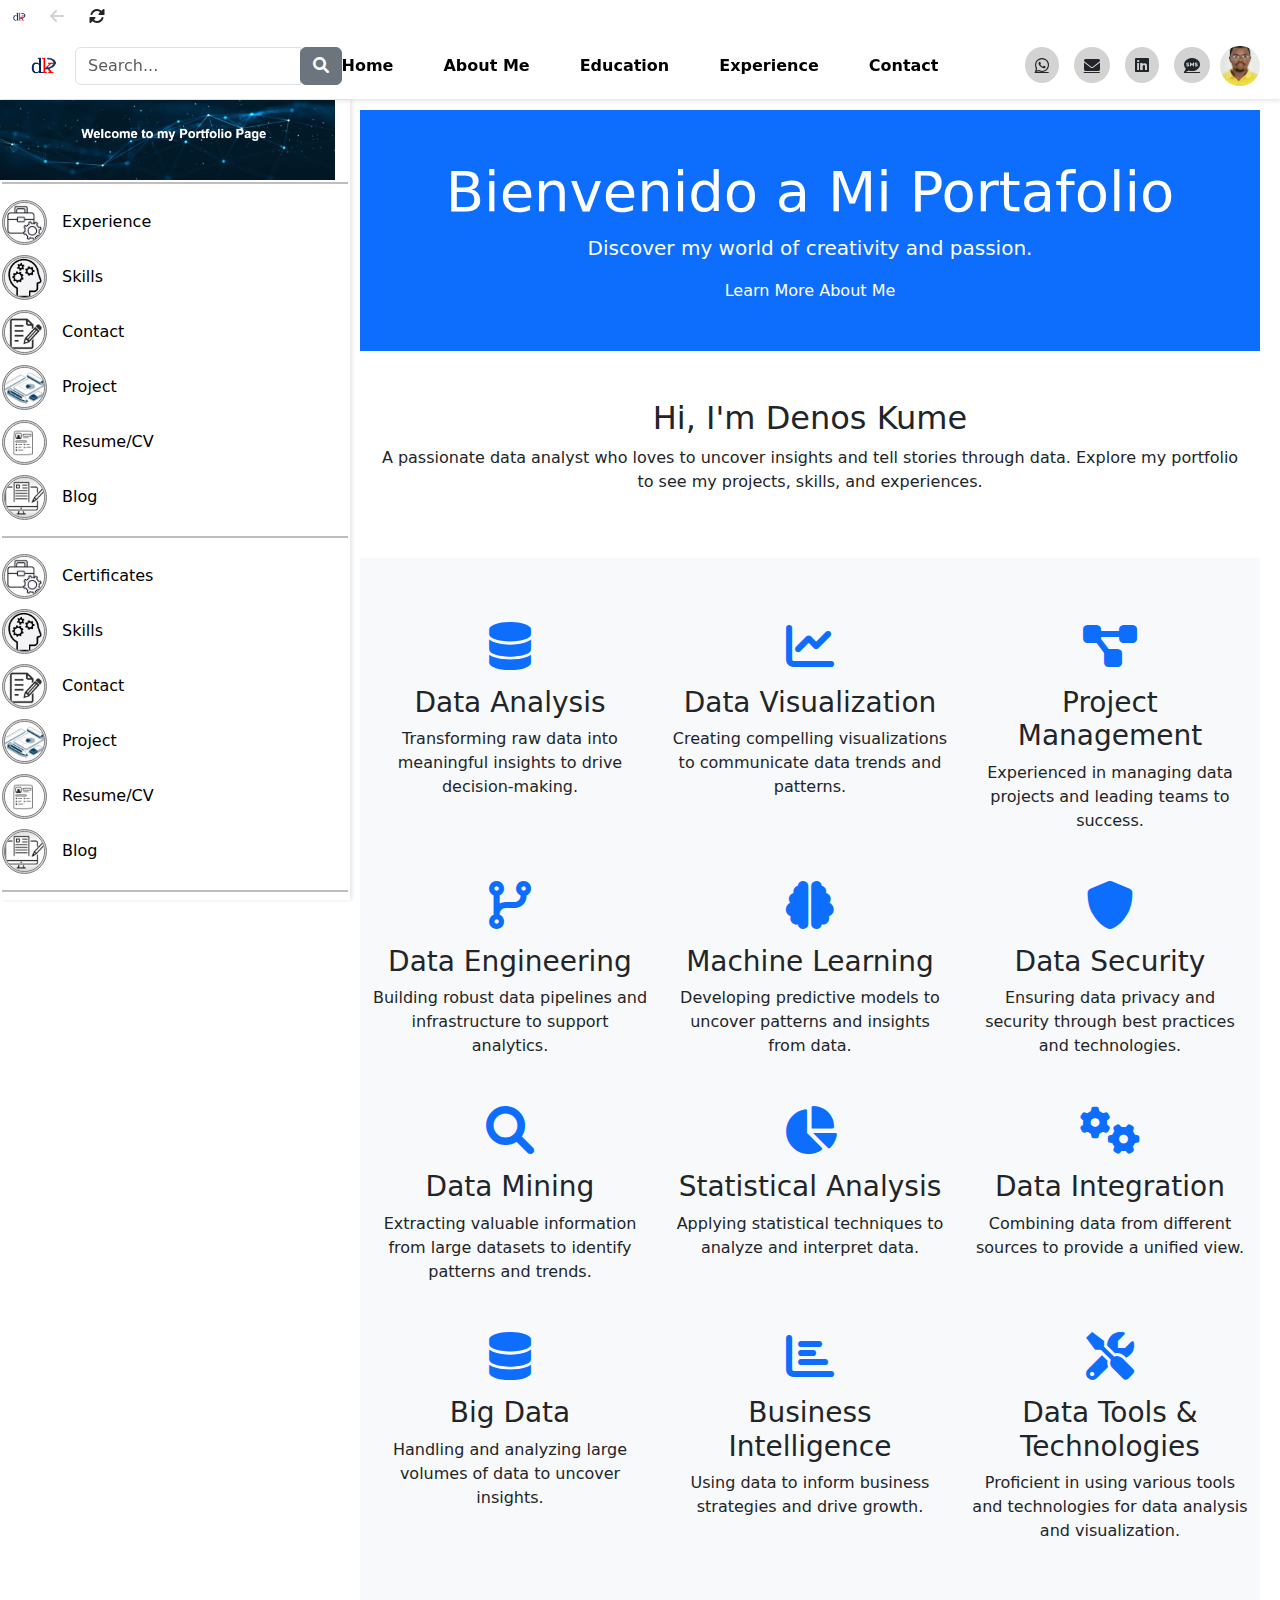
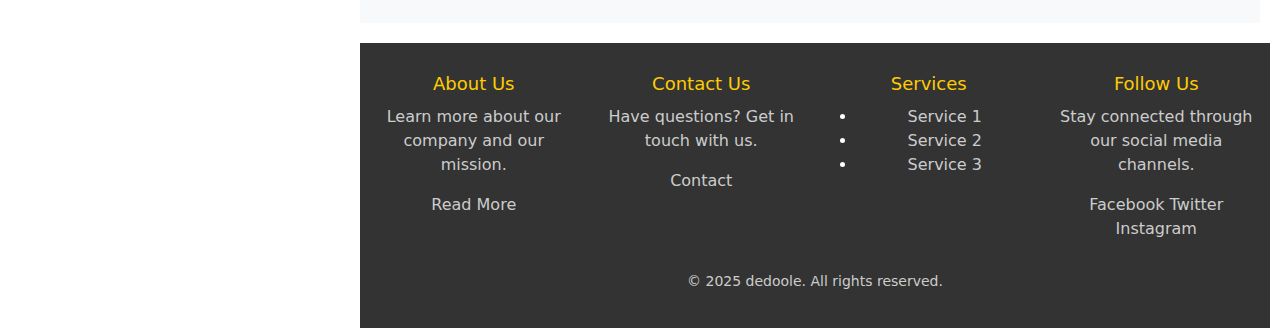
==== commit 36f1a5c1: "Update index.html" ====
--- a/index.html
+++ b/index.html
@@ -124,7 +124,7 @@
   </div>
     
   <div class="footer-bottom">
-    <p>&copy; 2025 Your Company. All rights reserved.</p>
+    <p>&copy; 2025 dedoole. All rights reserved.</p>
   </div>
 </footer>
     
--- a/css/style.css
+++ b/css/style.css
@@ -193,8 +193,8 @@
 .footer-bottom {
     margin-top: 20px;
     font-size: 14px;
-    color: #ccc;
-    margin-right:50;
+    color: white;
+    
 }
 /* End Footer style */
 
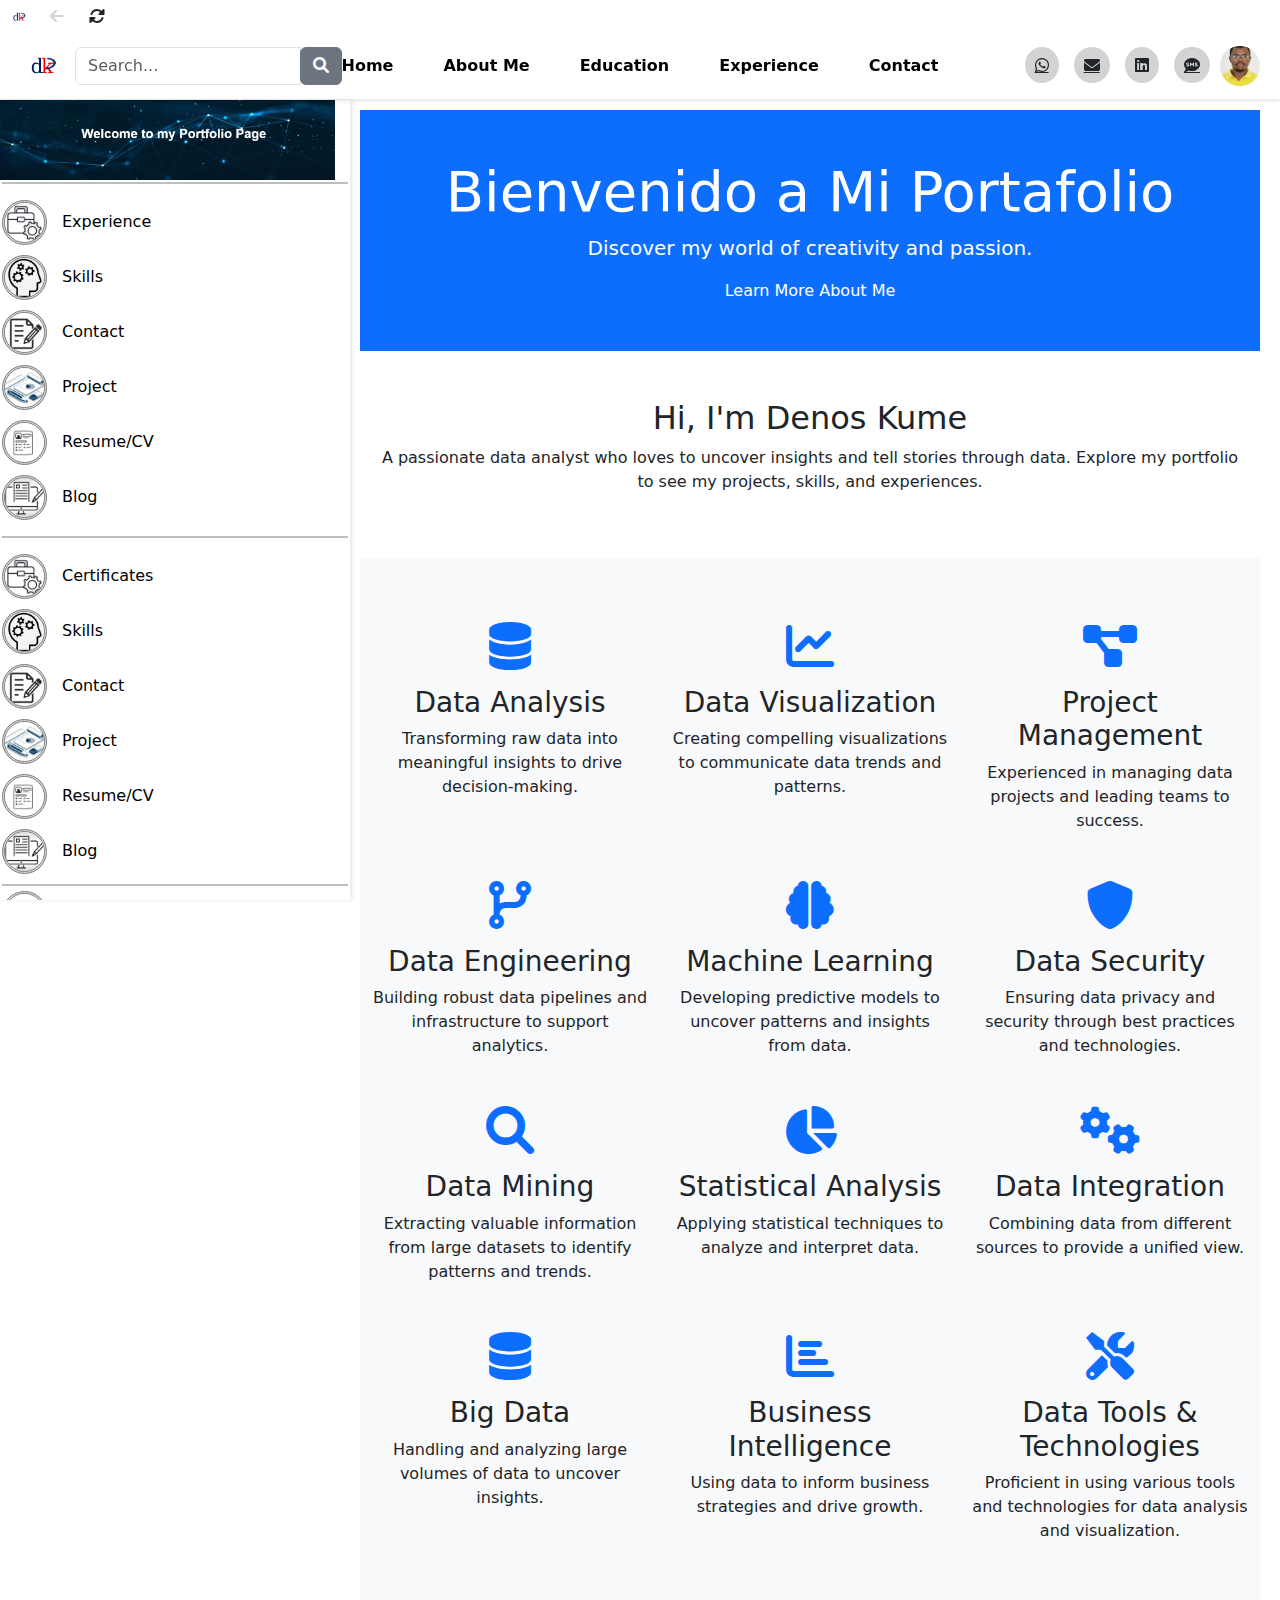
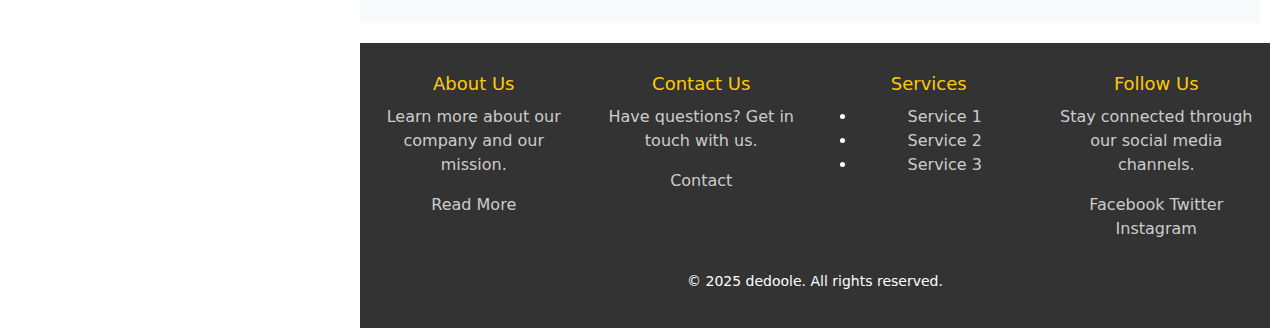
==== commit 4ff86ae9: "Update index.html" ====
--- a/index.html
+++ b/index.html
@@ -74,13 +74,7 @@
     <a class="nav-link" href="#"><img src="images/project-icon.png" alt="Project Icon">Project</a> 
     <a class="nav-link" href="#"><img src="images/resume-icon.png" alt="Resume Icon">Resume/CV</a> 
     <a class="nav-link" href="#"><img src="images/blog-icon.png" alt="Blog Icon">Blog</a> 
-    <hr style="height: 2px; background-color: black">
-    <a class="nav-link" href="#"><img src="images/experience-icon.png" alt="Experience Icon">Experience</a> 
-    <a class="nav-link" href="#"><img src="images/skills-icon.png" alt="Skills Icon">Skills</a> 
-    <a class="nav-link" href="#"><img src="images/contact-icon.png" alt="Contact Icon">Contact</a> 
-    <a class="nav-link" href="#"><img src="images/project-icon.png" alt="Project Icon">Project</a> 
-    <a class="nav-link" href="#"><img src="images/resume-icon.png" alt="Resume Icon">Resume/CV</a> 
-    <a class="nav-link" href="#"><img src="images/blog-icon.png" alt="Blog Icon">Blog</a> 
+   
     <hr style="height: 2px; background-color: black; margin: 5px 0">
        <div class="tcs">
          <a class="nav-link" href="html/privacy.html"><img src="images/resume-icon.png" alt="Resume Icon">Privacy</a> 
--- a/css/style.css
+++ b/css/style.css
@@ -192,10 +192,13 @@
 
 .footer-bottom {
     margin-top: 20px;
-    font-size: 14px;
-    color: white;
-    
-}
+    font-size: 14px;    
+}
+
+.footer-bottom p {
+ color: white;
+}
+
 /* End Footer style */
 
         .social-icons a {
